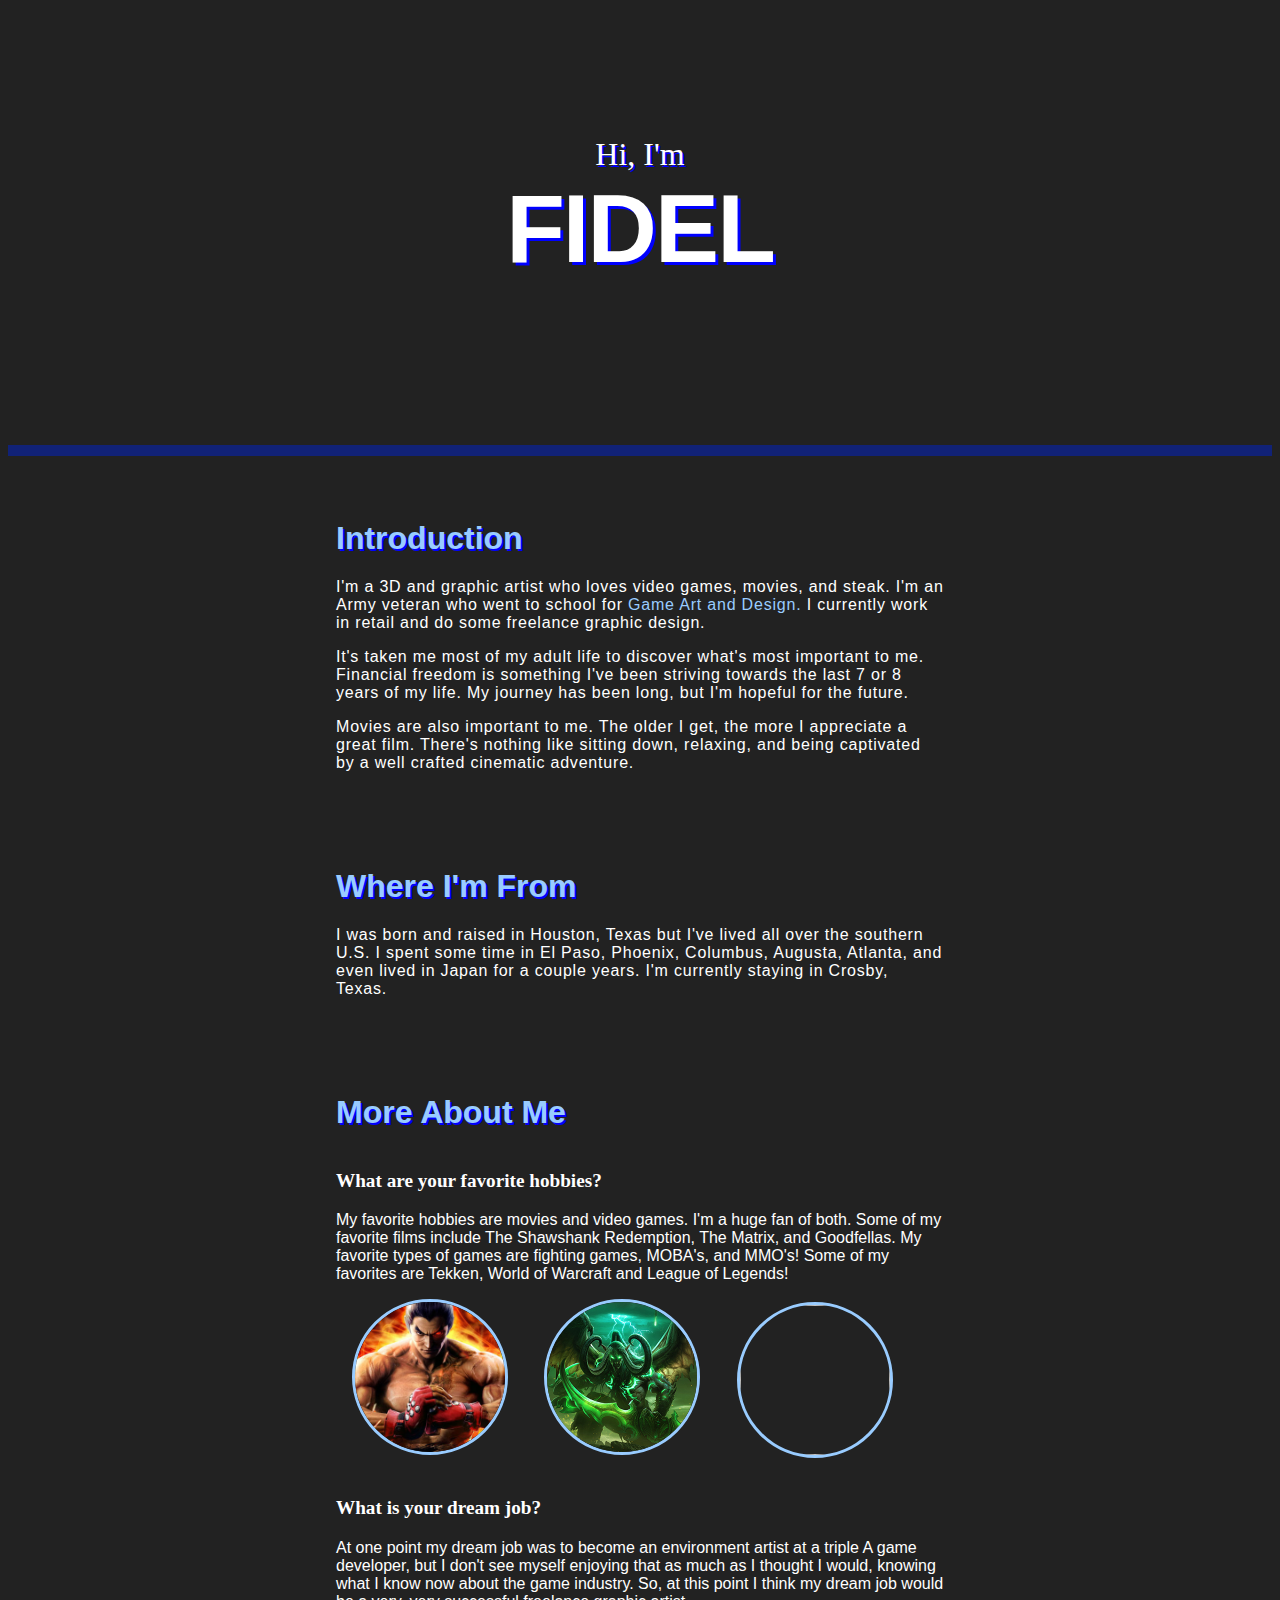
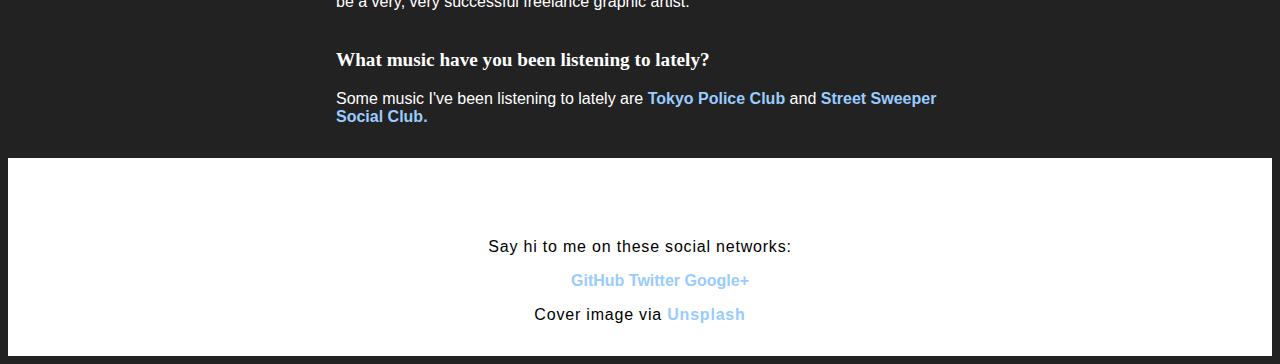
==== index.html @ 0977c7ec "Add hosting" ====
<!DOCTYPE html>
<html>
    <head>
          <meta charset="UTF-8">
          <title>About Me</title>
          <link rel="stylesheet" type="text/css" href="css/mystyle.css">
    </head>
<body>
<header class="masthead">
  <p class="masthead-intro">Hi, I'm</p>
  <h1 class="masthead-heading">FIDEL</h1>
</header>
<section class="introduction-section">
  <h1>Introduction</h1>
  <p>I'm a 3D and graphic artist who loves video games, movies, and steak. I'm an Army veteran who went to school for <b style="color: #99ccff">Game Art and Design.</b> I currently work in retail and do some freelance graphic design.</p>
  <p>It's taken me most of my adult life to discover what's most important to me. Financial freedom is something I've been striving towards the last 7 or 8 years of my life. My journey has been long, but I'm hopeful for the future.</p>
  <p>Movies are also important to me. The older I get, the more I appreciate a great film. There's nothing like sitting down, relaxing, and being captivated by a well crafted cinematic adventure.</p>
</section>
<section class="location-section">
  <h1>Where I'm From</h1>
  <p>I was born and raised in Houston, Texas but I've lived all over the southern U.S. I spent some time in El Paso, Phoenix, Columbus, Augusta, Atlanta, and even lived in Japan for a couple years. I'm currently staying in Crosby, Texas.</p>
</section>
<section class="questions-section">
  <h1>More About Me</h1>
  <h2>What are your favorite hobbies?</h2>
  <p>My favorite hobbies are movies and video games. I'm a huge fan of both. Some of my favorite films include The Shawshank Redemption, The Matrix, and Goodfellas. My favorite types of games are fighting games, MOBA's, and MMO's! Some of my favorites are Tekken, World of Warcraft and League of Legends!</p>
  <p>
  <p>
    <a href="http://us.tekken.com/#!/en/home" target="_blank">
      <img src="images/tekken.jpg" class="hobby-pics"/>
    </a>
    <a href="http://us.battle.net/wow/en/" target="_blank">
      <img src="images/legion.jpg" class="hobby-pics"/></a>
    <a href="http://na.leagueoflegends.com/" target="_blank">
      <img src="images/yasuo.jpg" class="hobby-pics"/>
    </a>
  </p>
  <h2>What is your dream job?</h2>
  <p>At one point my dream job was to become an environment artist at a triple A game developer, but I don't see myself enjoying that as much as I thought I would, knowing what I know now about the game industry. So, at this point I think my dream job would be a very, very successful freelance graphic artist.</p>
  <h2>What music have you been listening to lately?</h2>
  <p>Some music I've been listening to lately are <a href="http://www.last.fm/music/Tokyo+Police+Club" class="music-links">Tokyo Police Club</a> and <a href="http://www.last.fm/music/Street+Sweeper+Social+Club">Street Sweeper Social Club.</a></p>
</section>
<footer class="content-footer">
    <p>Say hi to me on these social networks:</p>
  <ul class="social">
      <li><a href="https://github.com/fromo25" target="_blank">GitHub</a></li>
      <li><a href="https://twitter.com/R_O_M_O_Cop" target=_"blank">Twitter</a></li>
      <li><a href="https://plus.google.com/u/0/111177515832109000325/about/p/pub" target="_blank">Google+</a></li>
  </ul>
    <p>Cover image via <a href="https://unsplash.com/" style="none">Unsplash</a></p>
</footer>
</body>
</html>
---- css/mystyle.css ----
body {
  background-color: #222222;
  /* Typography Declarations */
  color: #ffffff;
  font-size: 1em;
  font-family: "Open Sans", "Helvetica Neue", sans-serif;
}

::selection {
  /* Appearance Declarations */
  background: #99ccff;
}

a {
  /* Typography Declarations */
  font-weight: bold;
  text-decoration: none;
  color: #99ccff;
}

a:hover {
  /* Typography Declarations */
  color: #0099ff;
  opacity: 0.7;
}

.introduction-section > p,
.location-section > p,
.content-footer > p {
  /* Typography Declarations */
  font-weight: 300;
  letter-spacing: 0.05em;
}

.introduction-section > h1,
.location-section > h1,
.questions-section > h1 {
  /* Typography Declarations */
  font-size: 2em;
}

.questions-section > h2 {
  /* Typography Declarations */
  font-family: "Gentium Book Basic", Georgia, serif;
  font-size: 1.2em;
  font-weight: bold;
}

a {
  text-decoration: none;
}

h1 {
  color: #99ccff;
  text-shadow: 2px 2px #0000ff;
}

h2 {
  font-size: 1em;
  color: white;
}

.masthead-intro,
.masthead-heading,
.content-footer {
  text-align:center;
}

.masthead {
  border-bottom: solid .7em #112277;
  background-image: url("https://images.unsplash.com/photo-1449024540548-94f5d5a59230?ixlib=rb-0.3.5&q=80&fm=jpg&crop=entropy&s=dec4b59ca06926527007bd98670f2800");
  background-repeat: no-repeat;
  background-size: cover;
  padding: 6em 0;
}

.masthead-intro {
  /* Layout Declarations */
  margin-bottom: 0.1em;
  /* Typography Declarations */
  color: white;
  font-family: "Gentium Book Basic", Georgia, serif;
  text-shadow: 2px 2px #0000ff;
  font-size: 2em;
}

.masthead-heading {
  /* Layout Declarations */
  margin-top: -0.02em;
  /* Typography Declarations */
  color: #ffffff;
  text-shadow: 3px 3px #0000FF;
  font-family: "Open Sans", "Helvetica Neue", sans-serif;
  font-size: 6em;
  font-weight: bold;
  letter-spacing: -0.02em;
  text-transform: uppercase;
}

.introduction-section,
.location-section,
.questions-section {
  /* Layout Declarations */
  color: white;
  max-width: 38em;
  margin-left: auto;
  margin-right: auto;
  margin-top: 1em;
  padding-bottom: 1em;
}

.hobby-pics {
  /* Layout Declarations */
  height: 150px;
  width: 150px;
  border-radius: 50%;
  border-style: solid;
  border-color: #99ccff;
  margin-right: 1em;
  margin-left: 1em;
}

.music-links {
  color: #99ccff;
}

.social > li {
  display: inline-block;
}

.introduction-section > p,
.location-section > p,
.content-footer > p {
  /* Typography Declarations */
  font-weight: 300;
  letter-spacing: 0.05em;
}

.questions-section > h2 {
  font-family: "Gentium Book Basic", Georgia, serif;
  font-size: 1.2em;
  font-weight: bold;
  /* Layout */
  margin: 2em 0 1em 0;
}

section > h1 {
  margin-top: 2em;
}

.content-footer {
  color: black;
  font-family: Arial Black, Gadget, sans-serif;
  text-align: center;
  padding-top: 4em;
  padding-bottom: 1em;
  background-color: #ffffff;
}
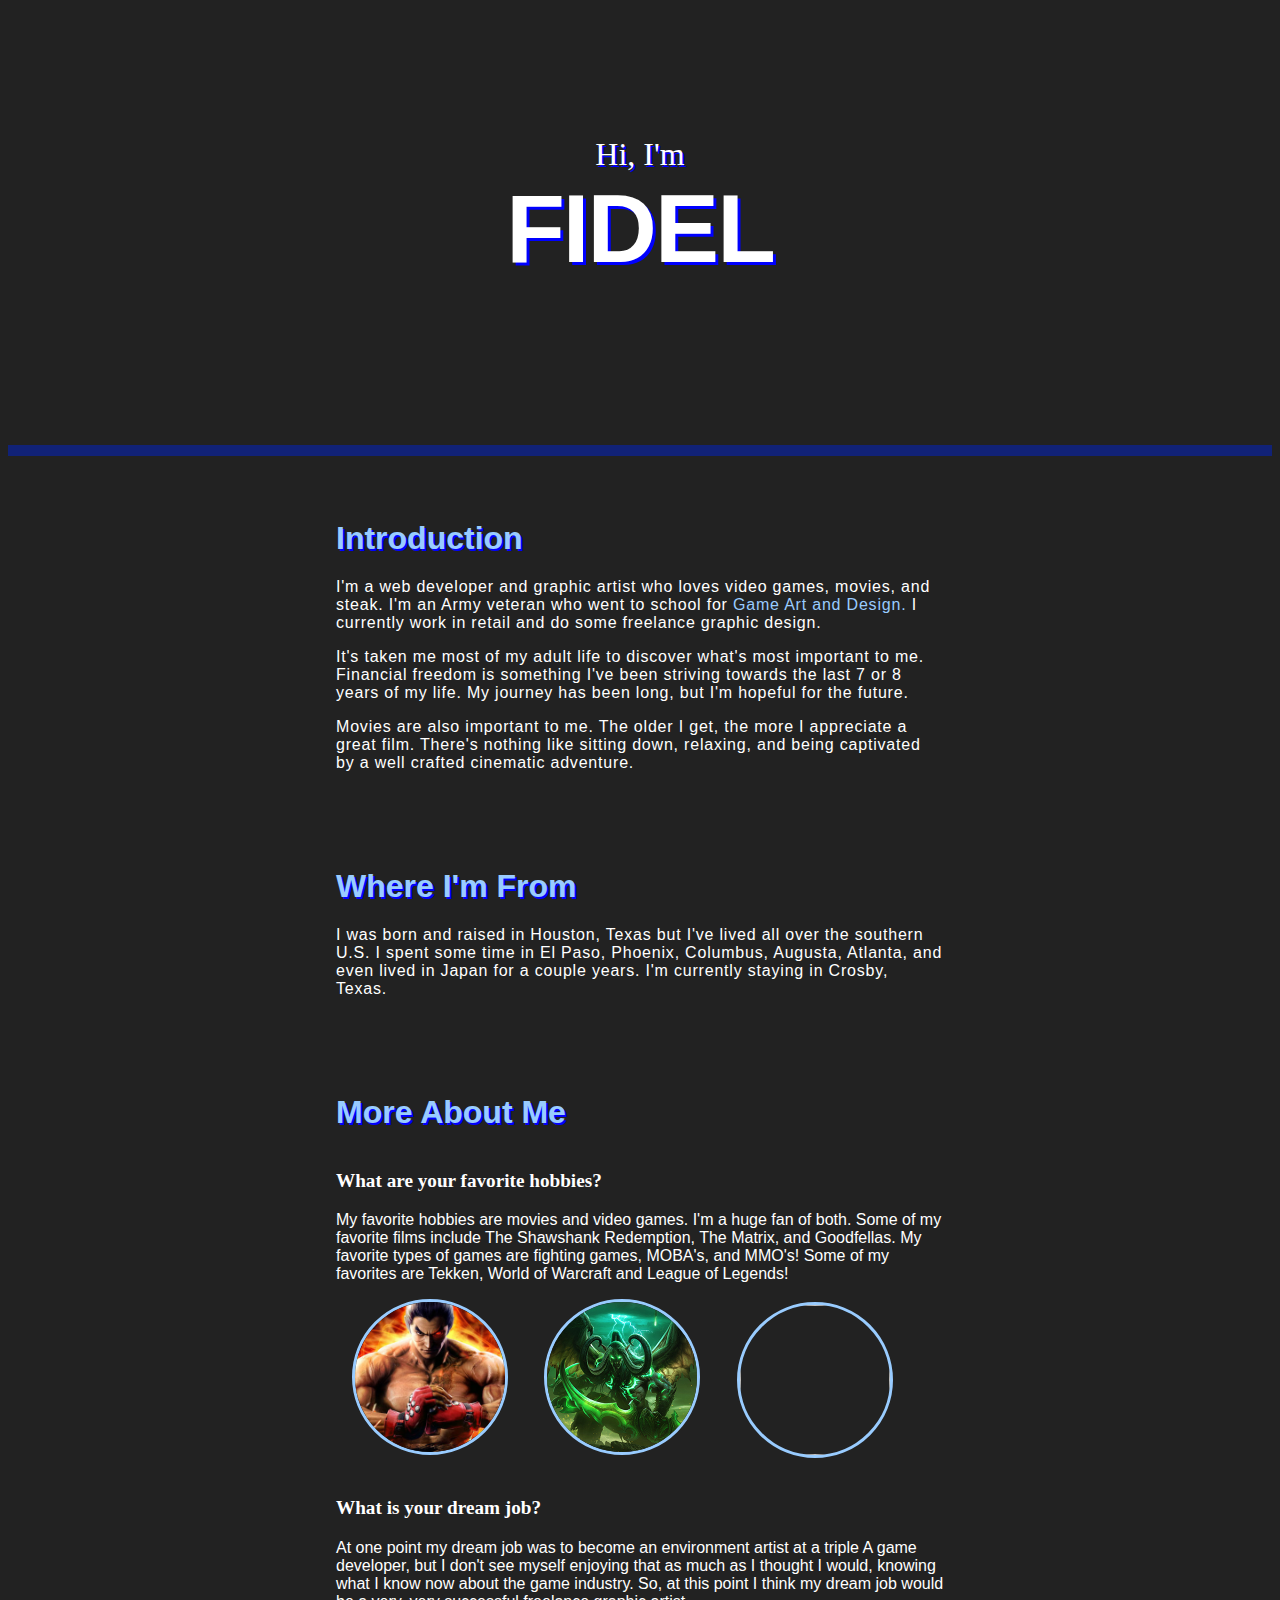
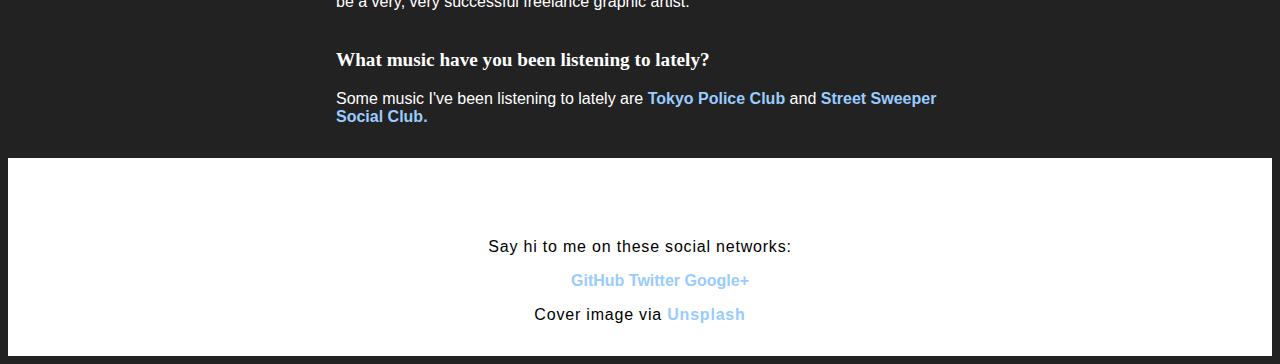
==== commit 001aa9b6: "Edited Intro" ====
--- a/index.html
+++ b/index.html
@@ -12,7 +12,7 @@
 </header>
 <section class="introduction-section">
   <h1>Introduction</h1>
-  <p>I'm a 3D and graphic artist who loves video games, movies, and steak. I'm an Army veteran who went to school for <b style="color: #99ccff">Game Art and Design.</b> I currently work in retail and do some freelance graphic design.</p>
+  <p>I'm a web developer and graphic artist who loves video games, movies, and steak. I'm an Army veteran who went to school for <b style="color: #99ccff">Game Art and Design.</b> I currently work in retail and do some freelance graphic design.</p>
   <p>It's taken me most of my adult life to discover what's most important to me. Financial freedom is something I've been striving towards the last 7 or 8 years of my life. My journey has been long, but I'm hopeful for the future.</p>
   <p>Movies are also important to me. The older I get, the more I appreciate a great film. There's nothing like sitting down, relaxing, and being captivated by a well crafted cinematic adventure.</p>
 </section>
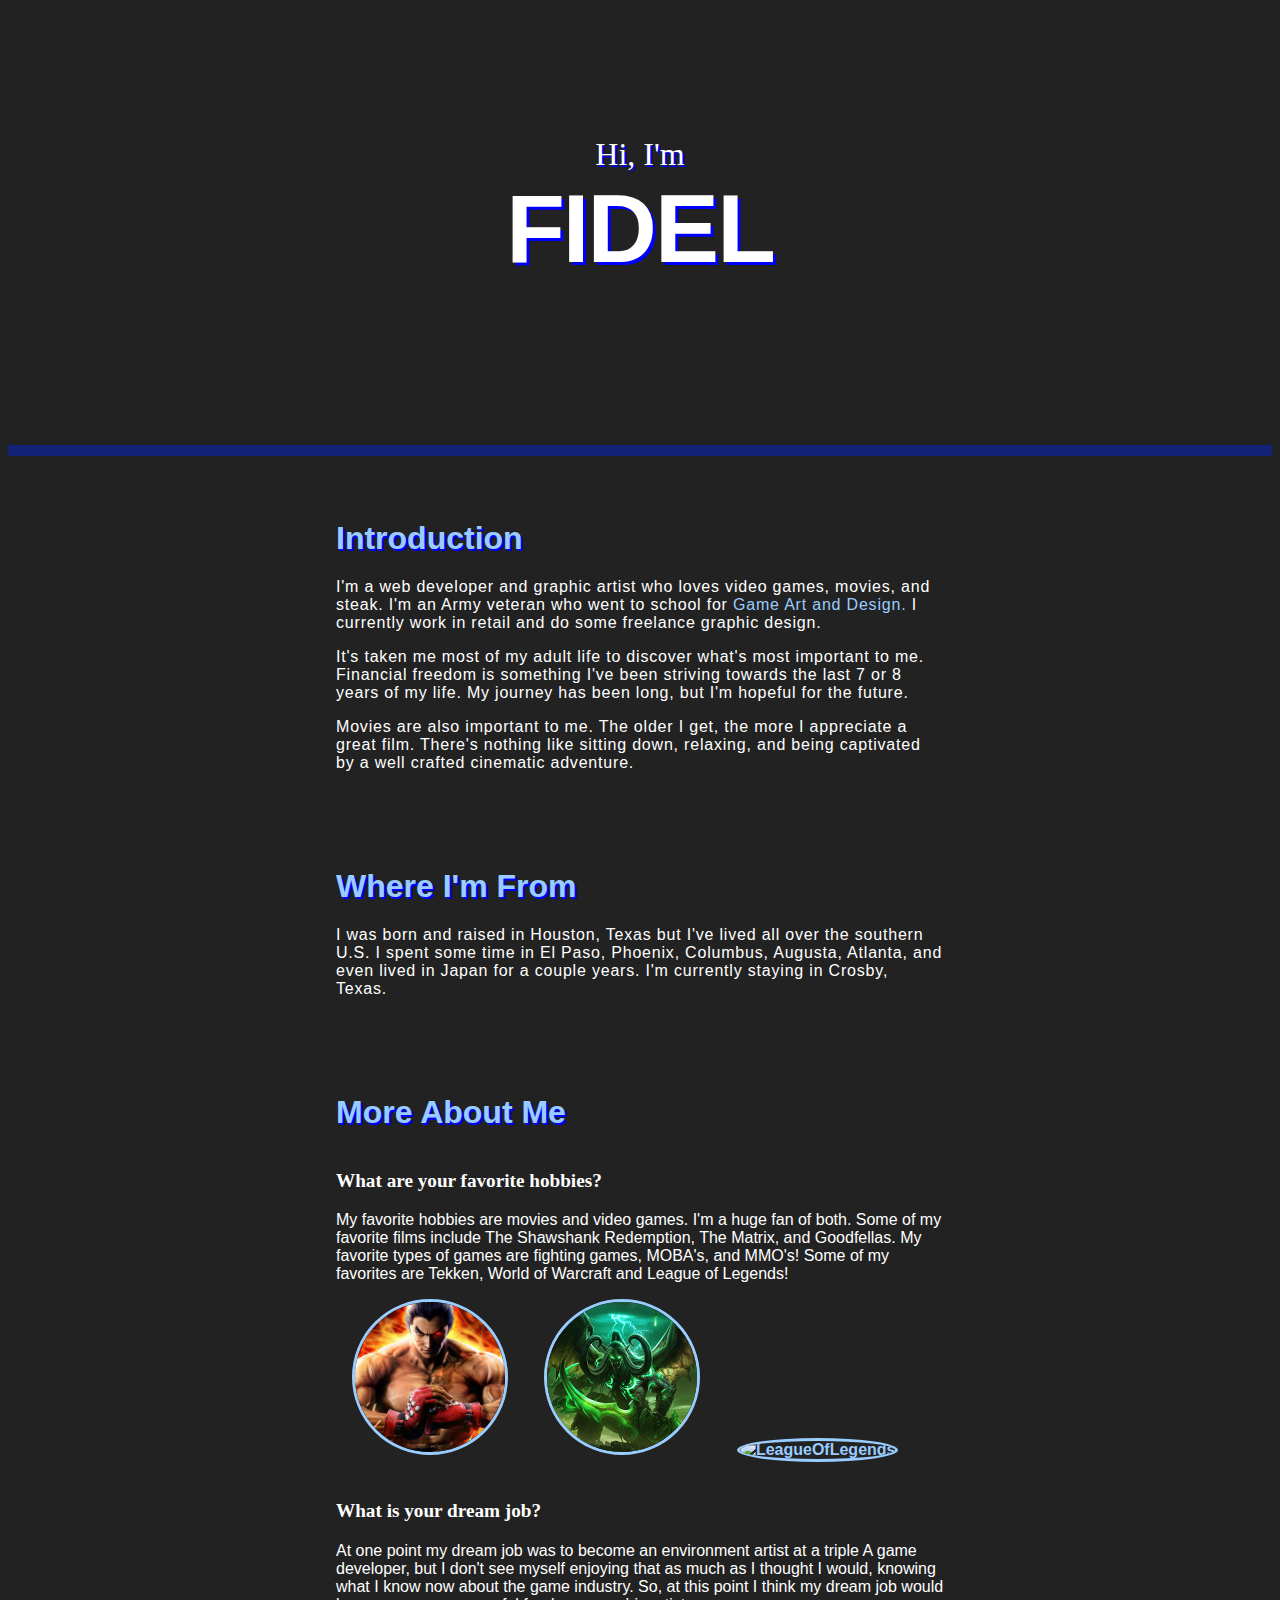
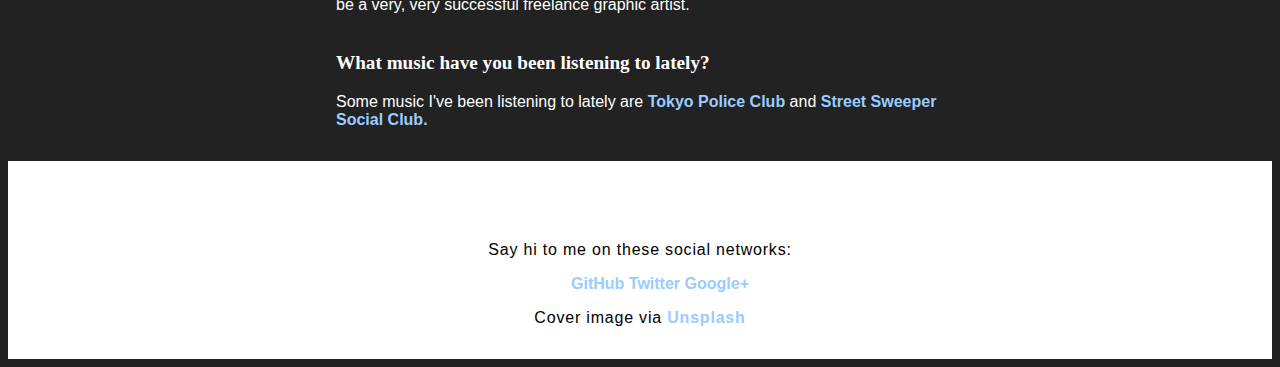
==== commit 264312d7: "Add alt img tags" ====
--- a/index.html
+++ b/index.html
@@ -27,12 +27,12 @@
   <p>
   <p>
     <a href="http://us.tekken.com/#!/en/home" target="_blank">
-      <img src="images/tekken.jpg" class="hobby-pics"/>
+      <img src="images/tekken.jpg" class="hobby-pics" alt="Tekken"/>
     </a>
     <a href="http://us.battle.net/wow/en/" target="_blank">
-      <img src="images/legion.jpg" class="hobby-pics"/></a>
+      <img src="images/legion.jpg" class="hobby-pics" alt="WorldOfWarcraft"/></a>
     <a href="http://na.leagueoflegends.com/" target="_blank">
-      <img src="images/yasuo.jpg" class="hobby-pics"/>
+      <img src="images/yasuo.jpg" class="hobby-pics" alt="LeagueOfLegends"/>
     </a>
   </p>
   <h2>What is your dream job?</h2>
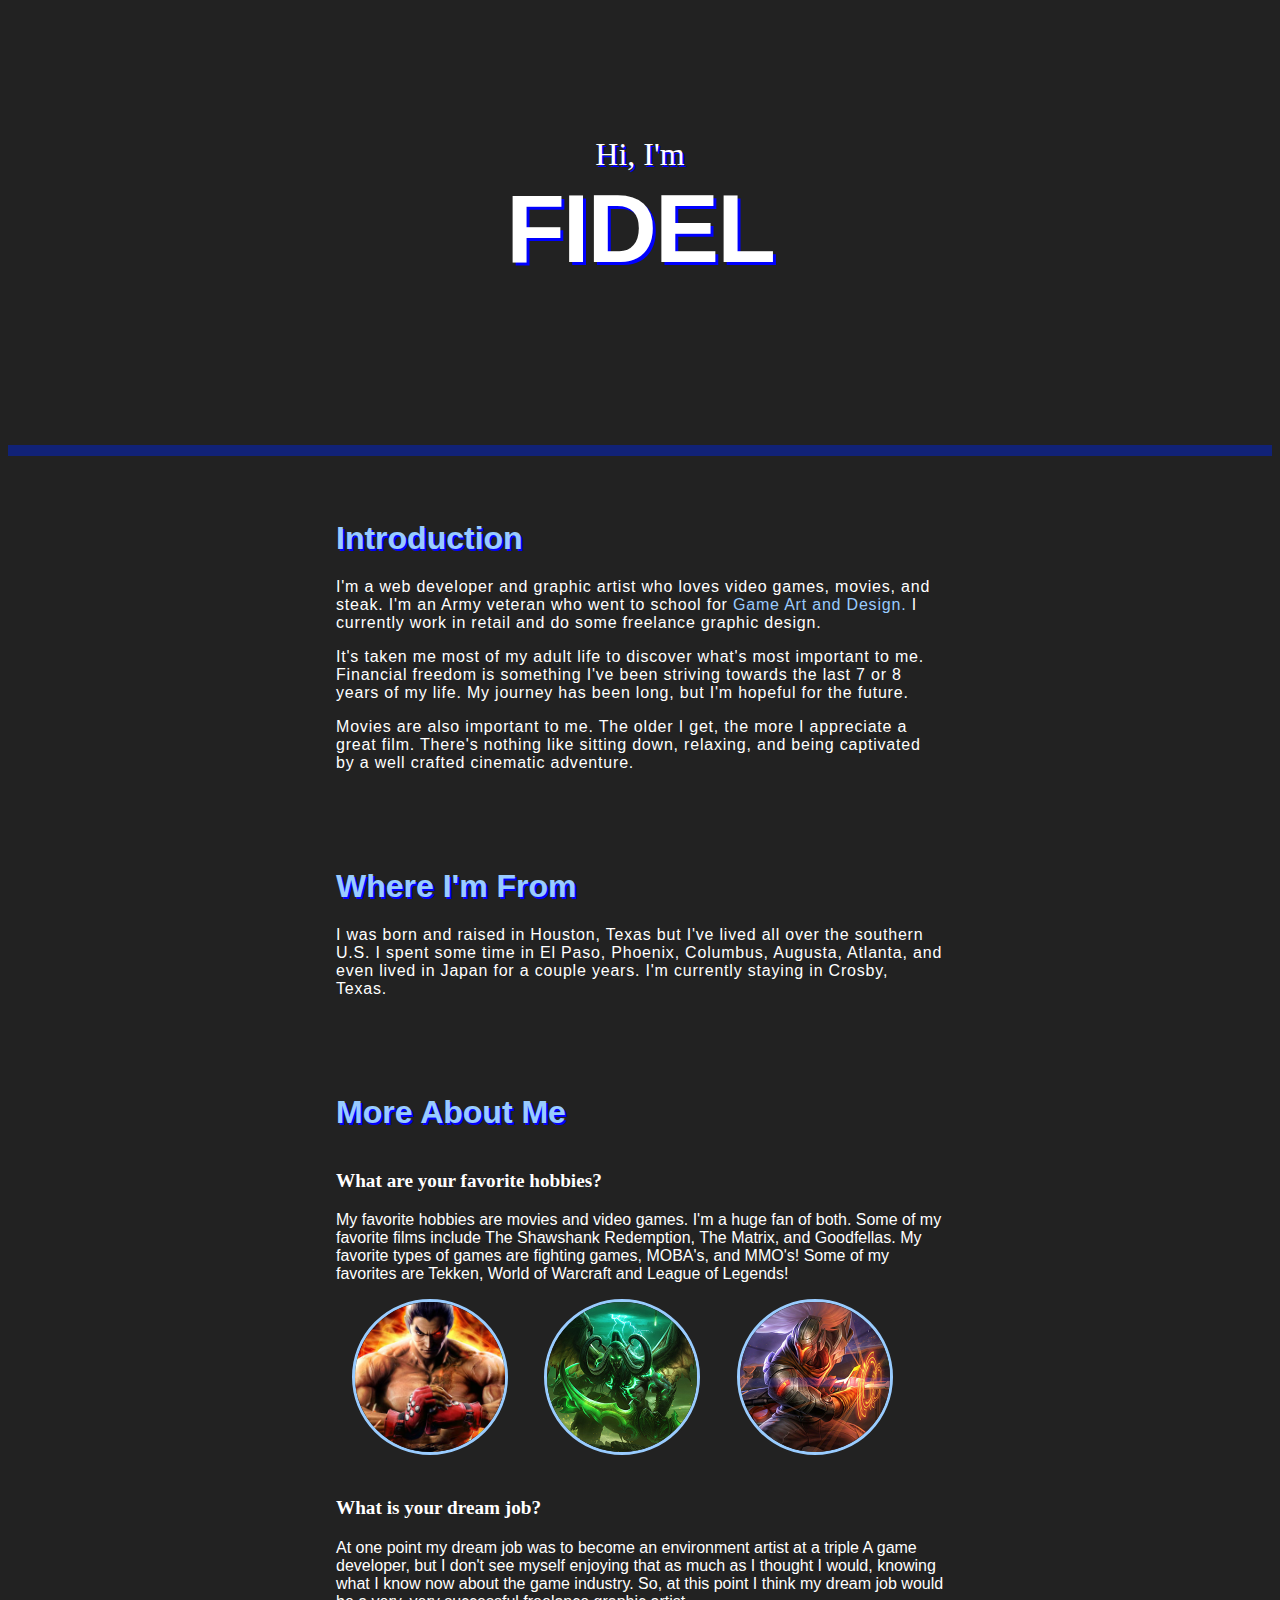
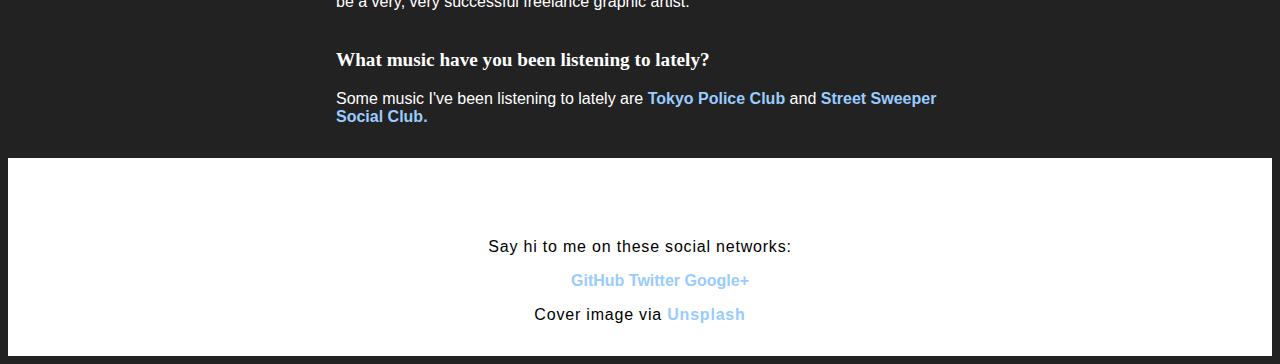
==== commit 0f79c29c: "Add img change" ====
--- a/index.html
+++ b/index.html
@@ -32,7 +32,7 @@
     <a href="http://us.battle.net/wow/en/" target="_blank">
       <img src="images/legion.jpg" class="hobby-pics" alt="WorldOfWarcraft"/></a>
     <a href="http://na.leagueoflegends.com/" target="_blank">
-      <img src="images/yasuo.jpg" class="hobby-pics" alt="LeagueOfLegends"/>
+      <img src="images/league.jpg" class="hobby-pics" alt="LeagueOfLegends"/>
     </a>
   </p>
   <h2>What is your dream job?</h2>
